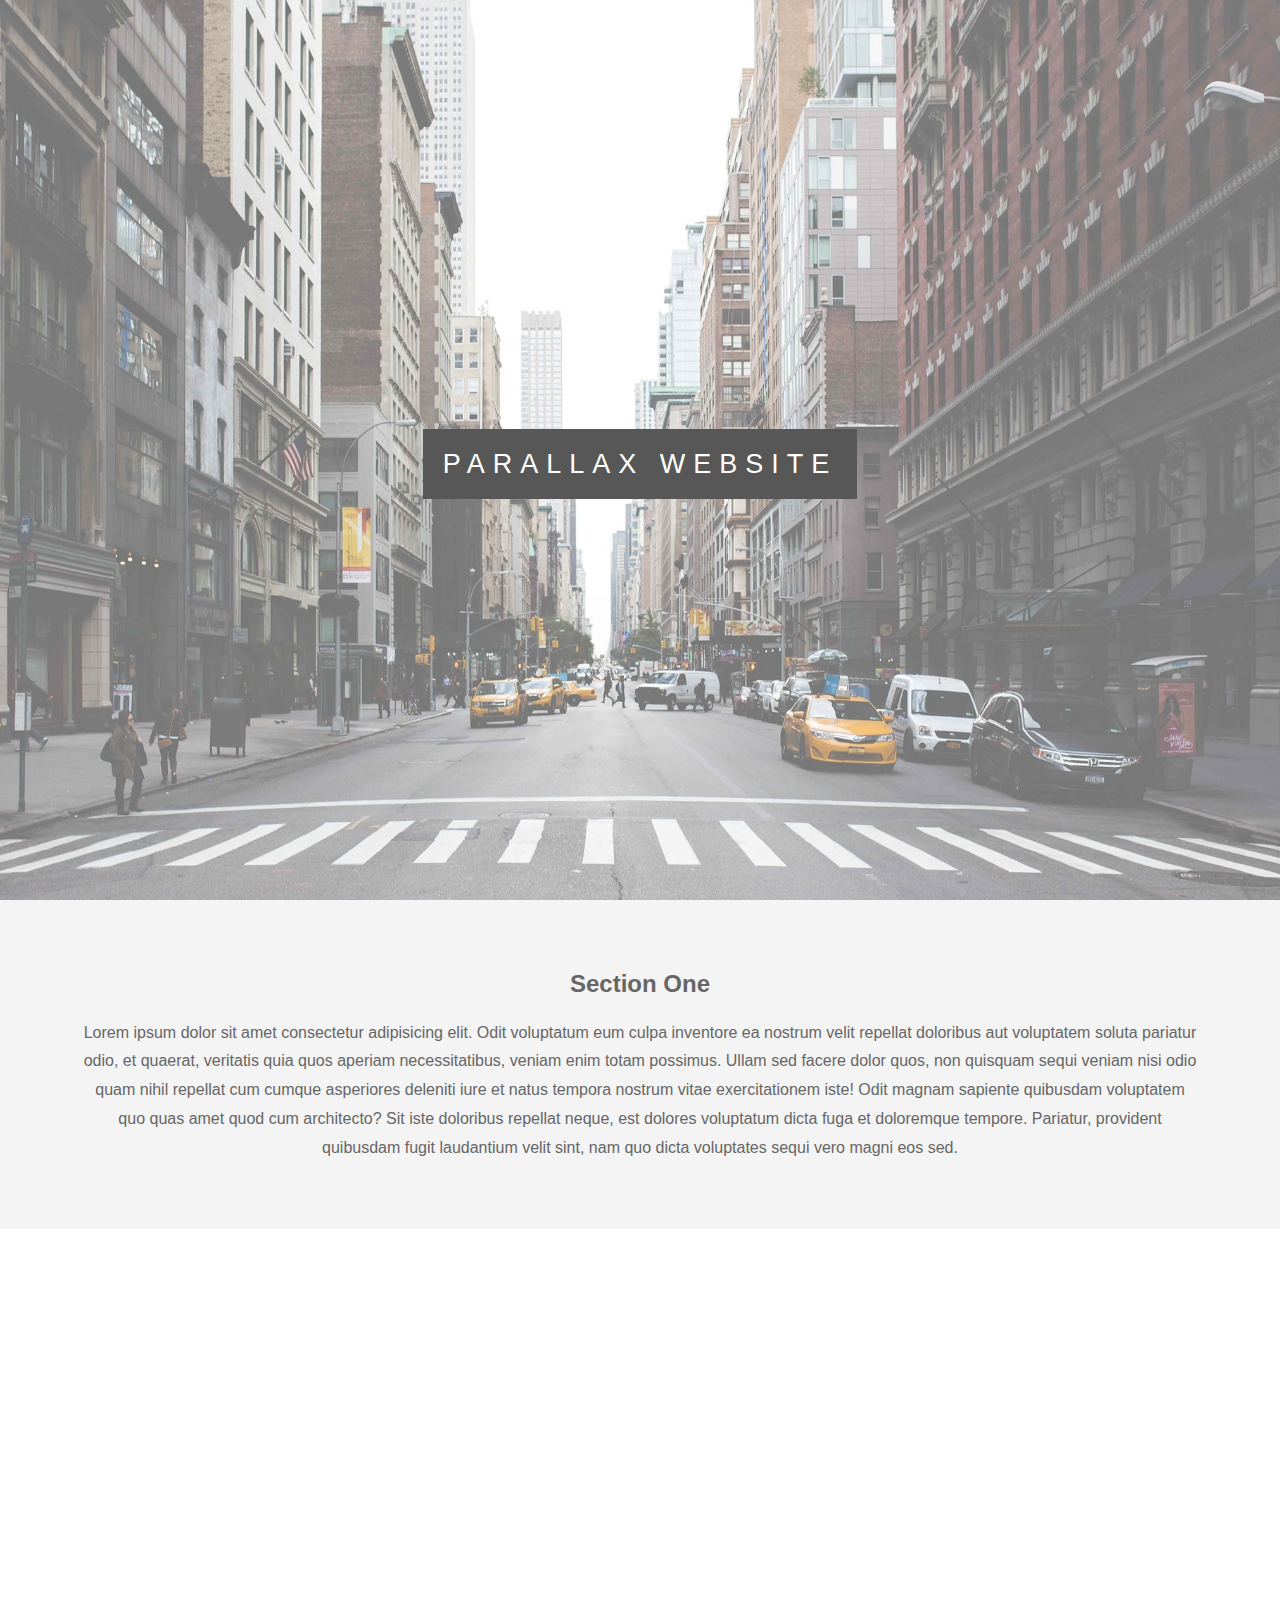
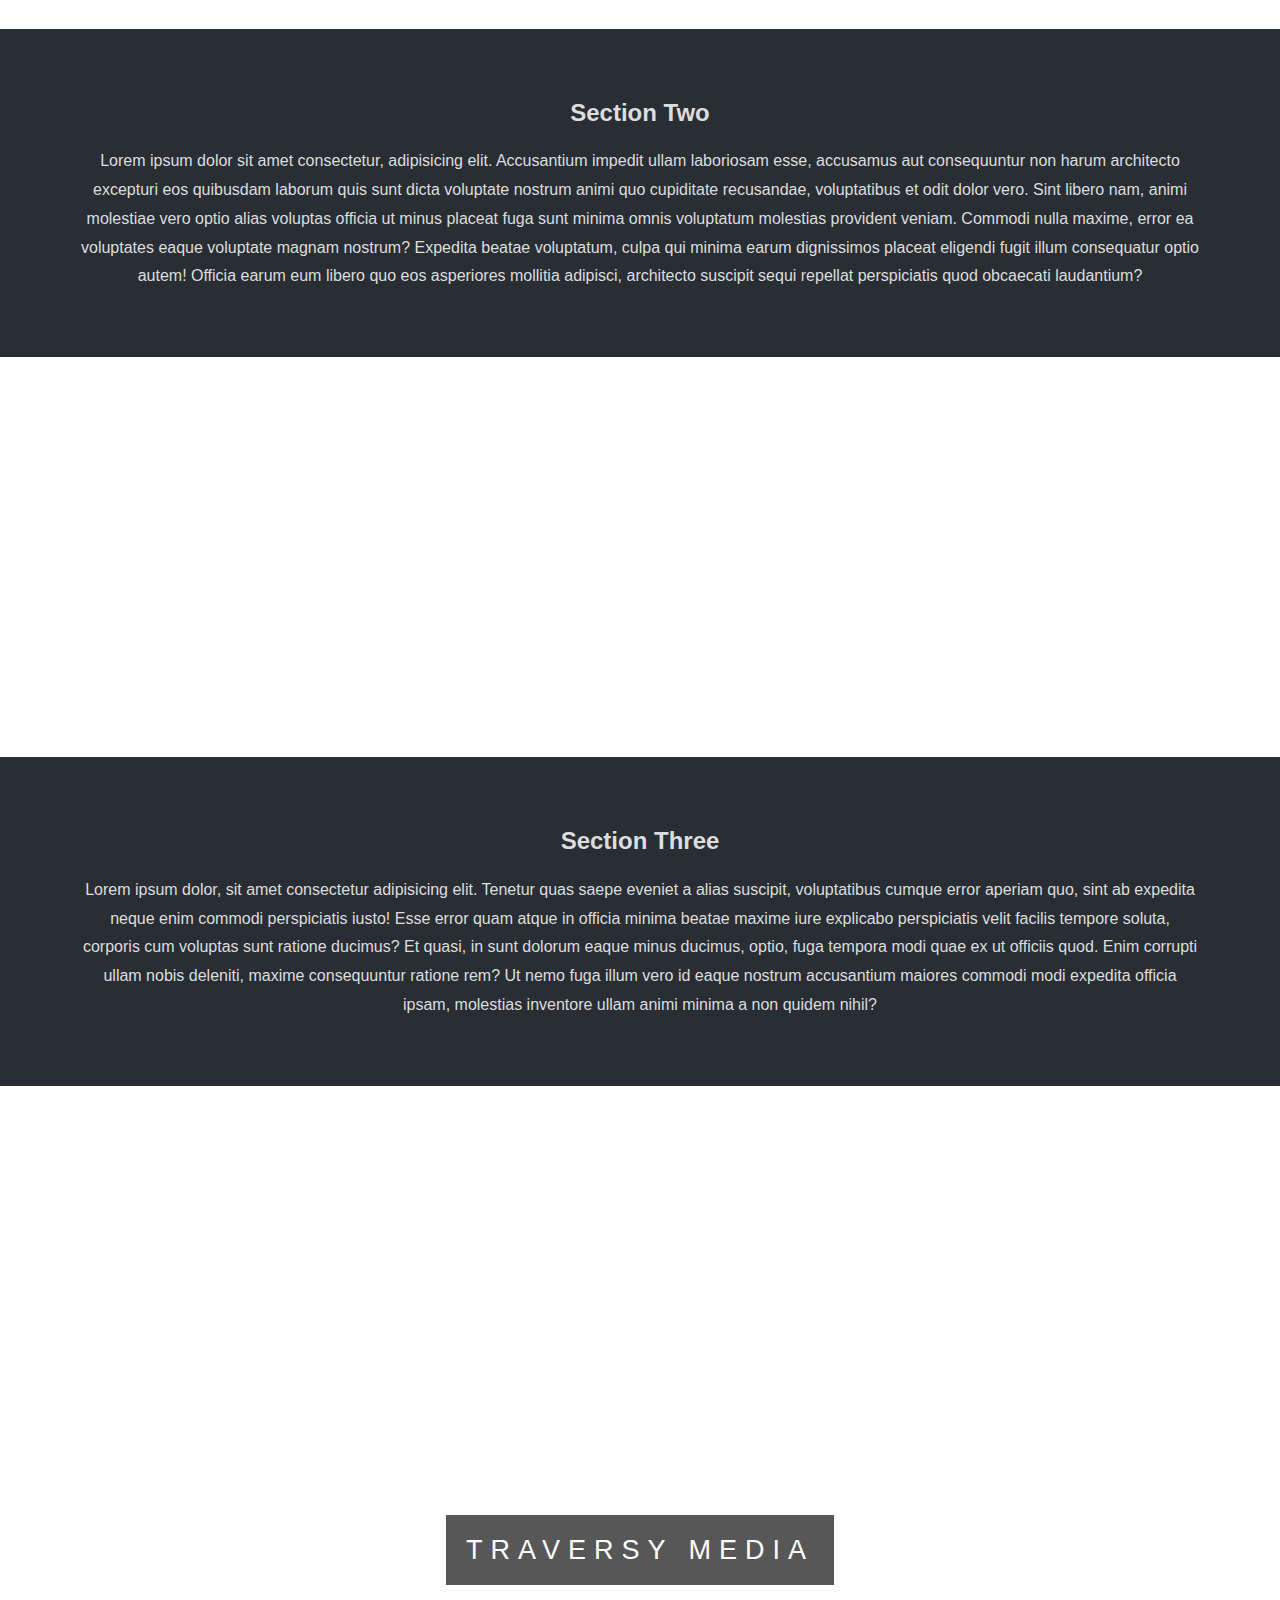
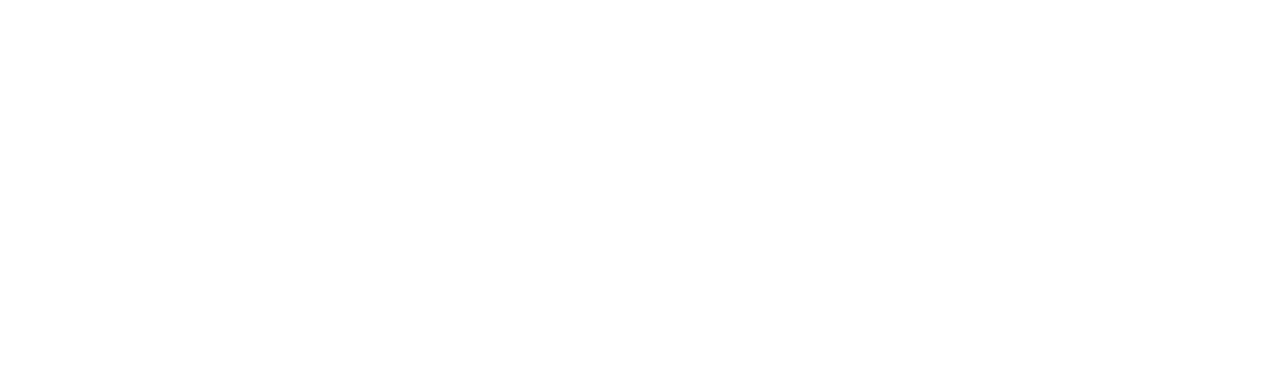
==== PARALLAX WEBSITE/index.html @ e75e3e77 "Parallax Website" ====
<!DOCTYPE html>
<html lang="en">
  <head>
    <meta charset="UTF-8" />
    <meta http-equiv="X-UA-Compatible" content="IE=edge" />
    <meta name="viewport" content="width=device-width, initial-scale=1.0" />
    <link rel="stylesheet" href="./CSS/style.css" />
    <title>PARALLAX WEBSITE</title>
  </head>
  <body>
    <div class="image1">
      <div class="text">
        <span class="border">PARALLAX WEBSITE</span>
      </div>
    </div>

    <section class="section section-light">
      <h2>Section One</h2>
      <p>
        Lorem ipsum dolor sit amet consectetur adipisicing elit. Odit voluptatum
        eum culpa inventore ea nostrum velit repellat doloribus aut voluptatem
        soluta pariatur odio, et quaerat, veritatis quia quos aperiam
        necessitatibus, veniam enim totam possimus. Ullam sed facere dolor quos,
        non quisquam sequi veniam nisi odio quam nihil repellat cum cumque
        asperiores deleniti iure et natus tempora nostrum vitae exercitationem
        iste! Odit magnam sapiente quibusdam voluptatem quo quas amet quod cum
        architecto? Sit iste doloribus repellat neque, est dolores voluptatum
        dicta fuga et doloremque tempore. Pariatur, provident quibusdam fugit
        laudantium velit sint, nam quo dicta voluptates sequi vero magni eos
        sed.
      </p>
    </section>

    <div class="image2">
      <div class="text">
        <span class="border trans"> Image Two Text </span>
      </div>
    </div>

    <section class="section section-dark">
      <h2>Section Two</h2>
      <p>
        Lorem ipsum dolor sit amet consectetur, adipisicing elit. Accusantium
        impedit ullam laboriosam esse, accusamus aut consequuntur non harum
        architecto excepturi eos quibusdam laborum quis sunt dicta voluptate
        nostrum animi quo cupiditate recusandae, voluptatibus et odit dolor
        vero. Sint libero nam, animi molestiae vero optio alias voluptas officia
        ut minus placeat fuga sunt minima omnis voluptatum molestias provident
        veniam. Commodi nulla maxime, error ea voluptates eaque voluptate magnam
        nostrum? Expedita beatae voluptatum, culpa qui minima earum dignissimos
        placeat eligendi fugit illum consequatur optio autem! Officia earum eum
        libero quo eos asperiores mollitia adipisci, architecto suscipit sequi
        repellat perspiciatis quod obcaecati laudantium?
      </p>
    </section>

    <div class="image3">
      <div class="text">
        <span class="border trans"> Image Three Text </span>
      </div>
    </div>

    <section class="section section-dark">
      <h2>Section Three</h2>
      <p>
        Lorem ipsum dolor, sit amet consectetur adipisicing elit. Tenetur quas
        saepe eveniet a alias suscipit, voluptatibus cumque error aperiam quo,
        sint ab expedita neque enim commodi perspiciatis iusto! Esse error quam
        atque in officia minima beatae maxime iure explicabo perspiciatis velit
        facilis tempore soluta, corporis cum voluptas sunt ratione ducimus? Et
        quasi, in sunt dolorum eaque minus ducimus, optio, fuga tempora modi
        quae ex ut officiis quod. Enim corrupti ullam nobis deleniti, maxime
        consequuntur ratione rem? Ut nemo fuga illum vero id eaque nostrum
        accusantium maiores commodi modi expedita officia ipsam, molestias
        inventore ullam animi minima a non quidem nihil?
      </p>
    </section>

    <div class="image1">
      <div class="text">
        <span class="border"> Traversy Media </span>
      </div>
    </div>
  </body>
</html>
---- PARALLAX WEBSITE/CSS/style.css ----
body,
html {
  height: 100%;
  margin: 0;
  font-size: 16px;
  font-family: "Lato", sans-serif;
  font-weight: 400;
  line-height: 1.8em;
  color: #666;
}

.image1,
.image2,
.image3 {
  position: relative;
  opacity: 0.7;
  background-position: center;
  background-size: cover;
  background-repeat: no-repeat;
  background-attachment: fixed;
}

.image1 {
  background-image: url(../image/image1.jpg);
  min-height: 100%;
}

.image2 {
  background-image: url(../image/image2.jpg);
  min-height: 400px;
}

.image3 {
  background-image: url(../image/image3.jpg);
  min-height: 400px;
}

.section {
  text-align: center;
  padding: 50px 80px;
}

.section-light {
  background-color: #f4f4f4;
  color: #666;
}

.section-dark {
  background-color: #282e34;
  color: #ddd;
}

.text {
  position: absolute;
  top: 50%;
  width: 100%;
  text-align: center;
  color: #000;
  font-size: 27px;
  letter-spacing: 8px;
  text-transform: uppercase;
}

.text .border {
  background-color: #111;
  color: #fff;
  padding: 20px;
}

.text .border.trans {
  background-color: transparent;
}
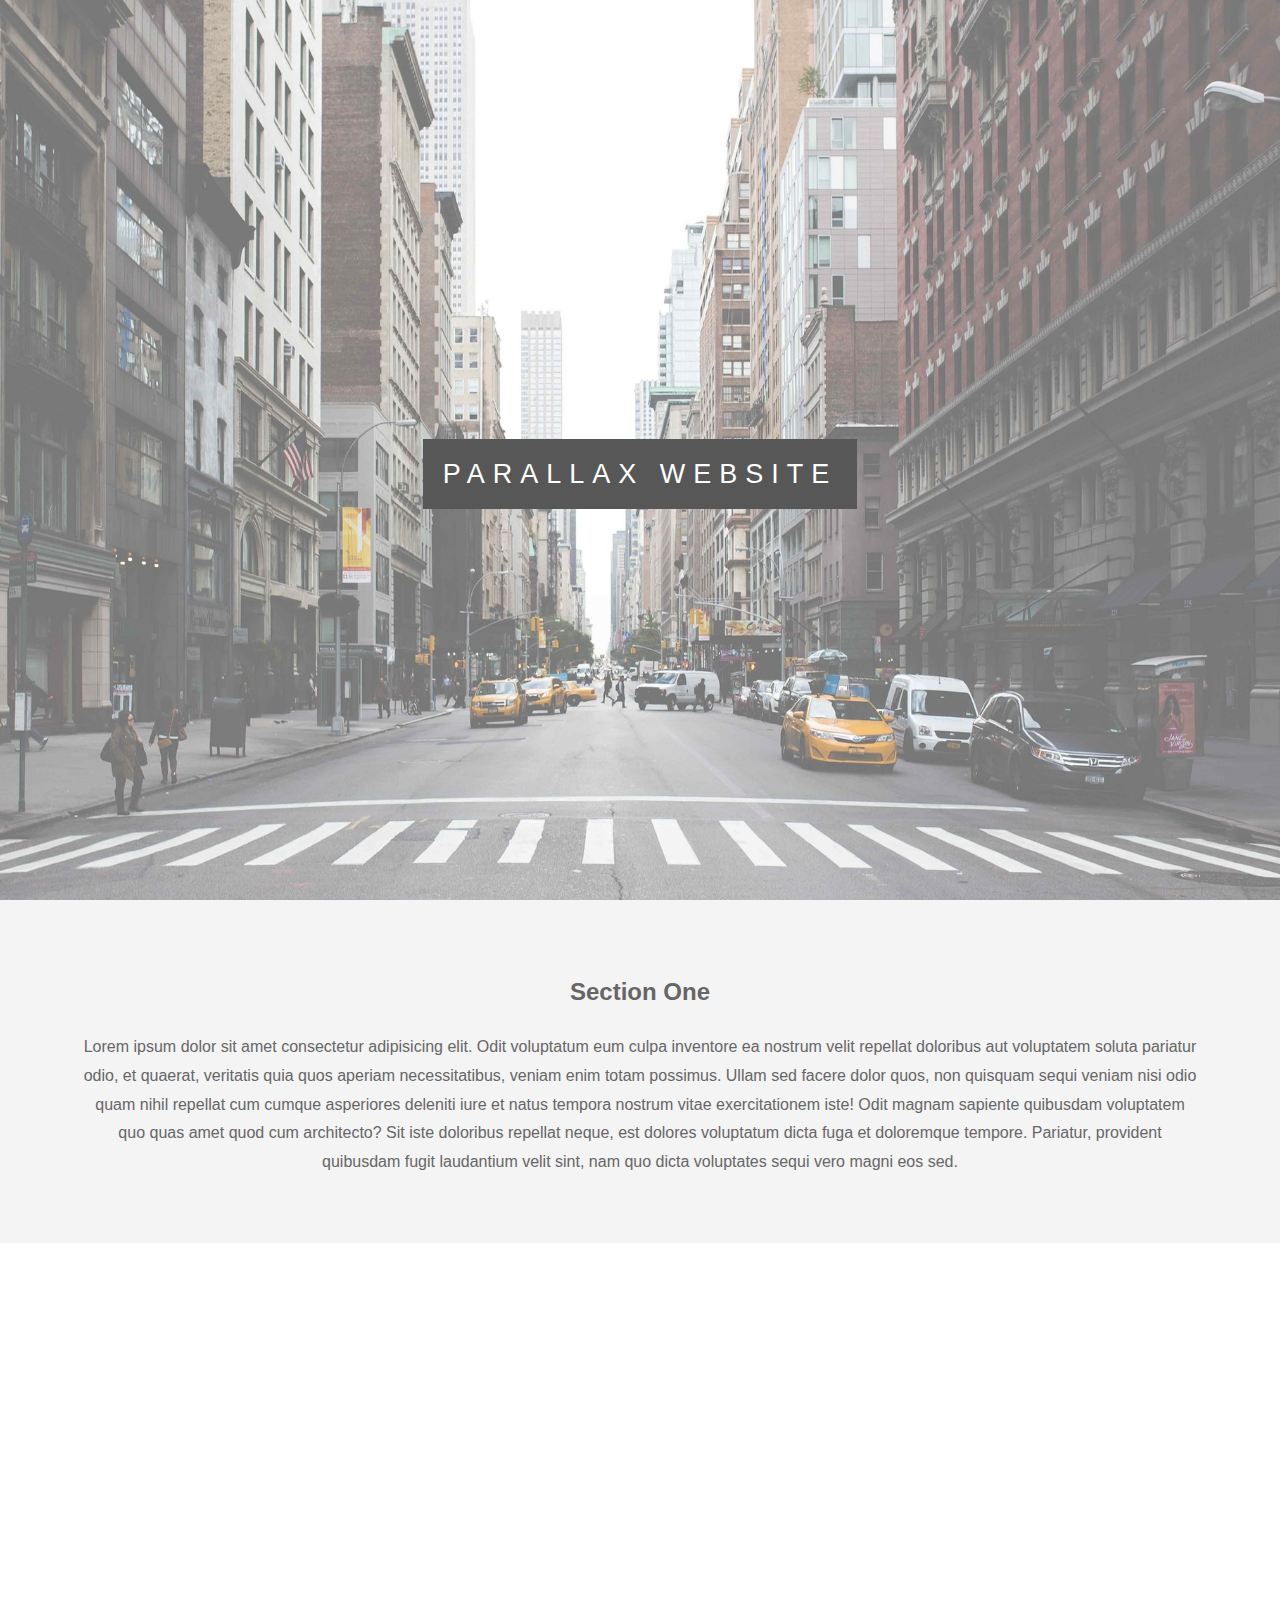
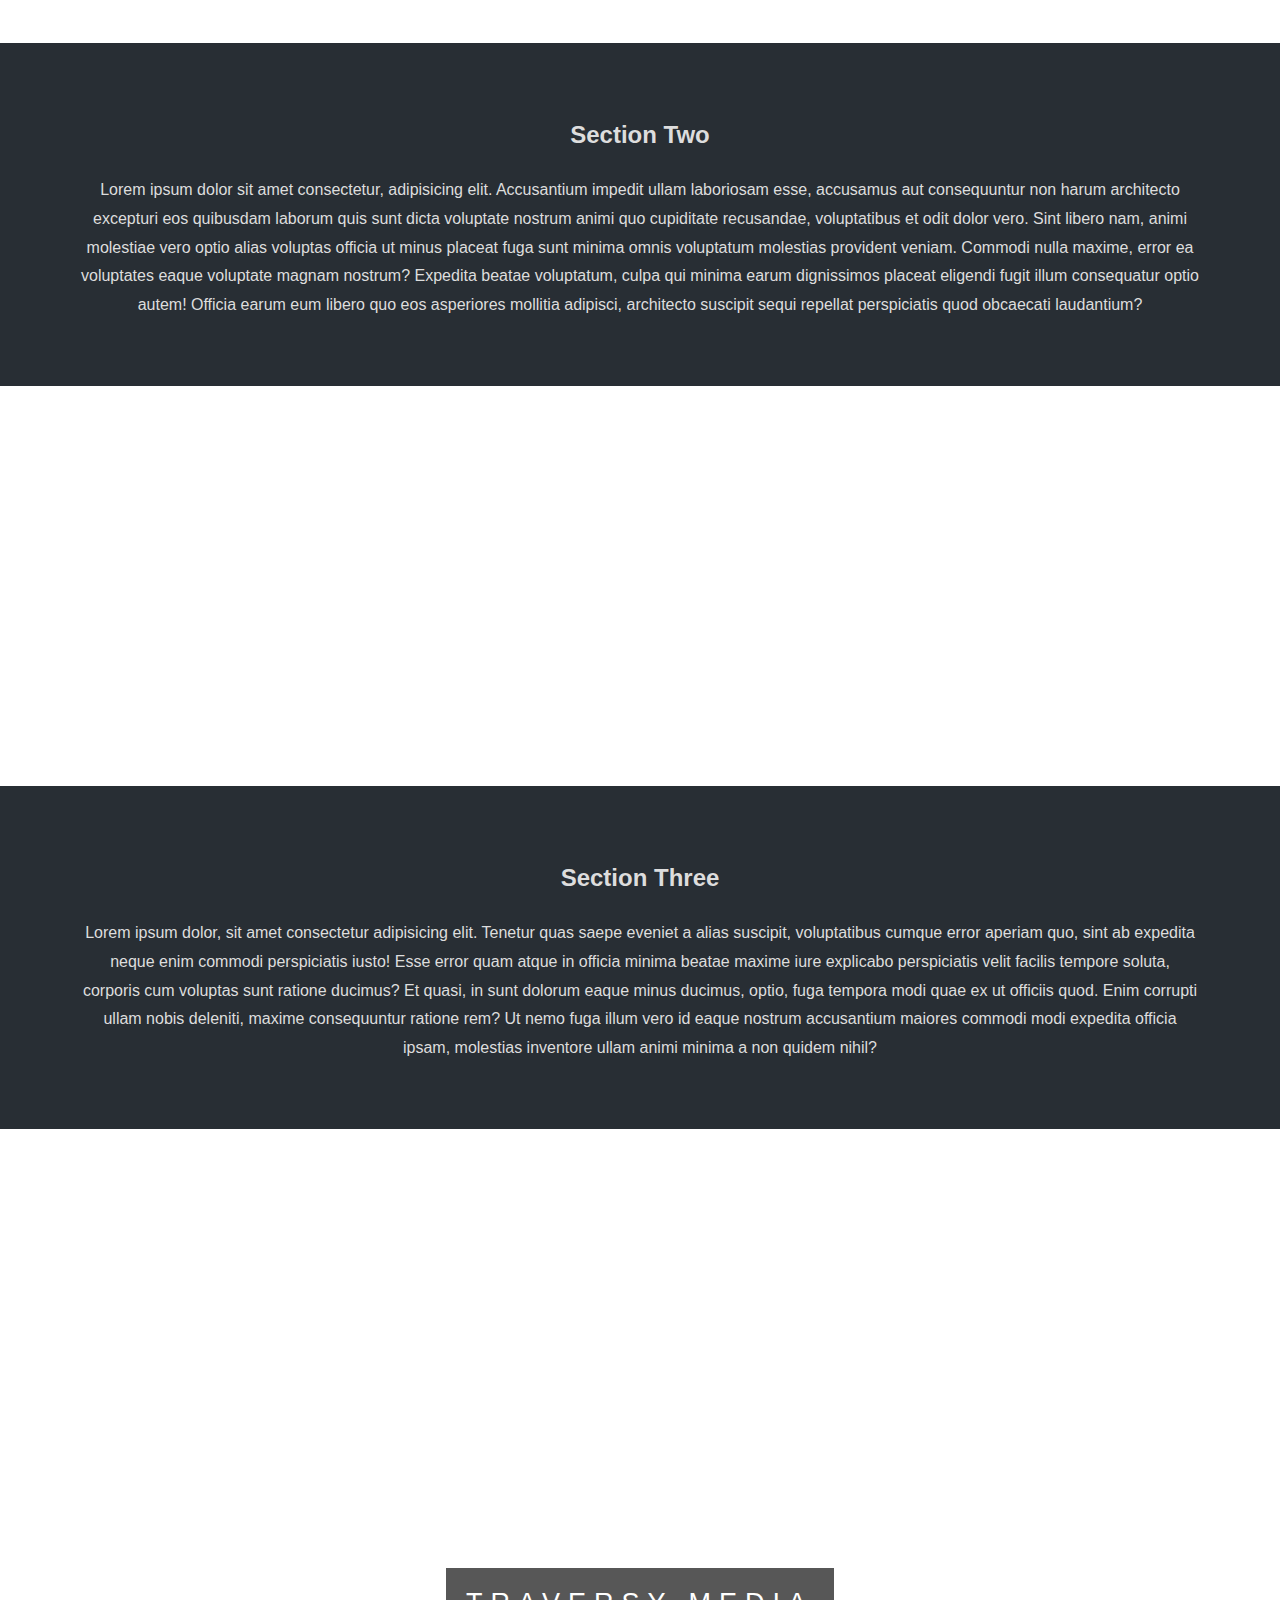
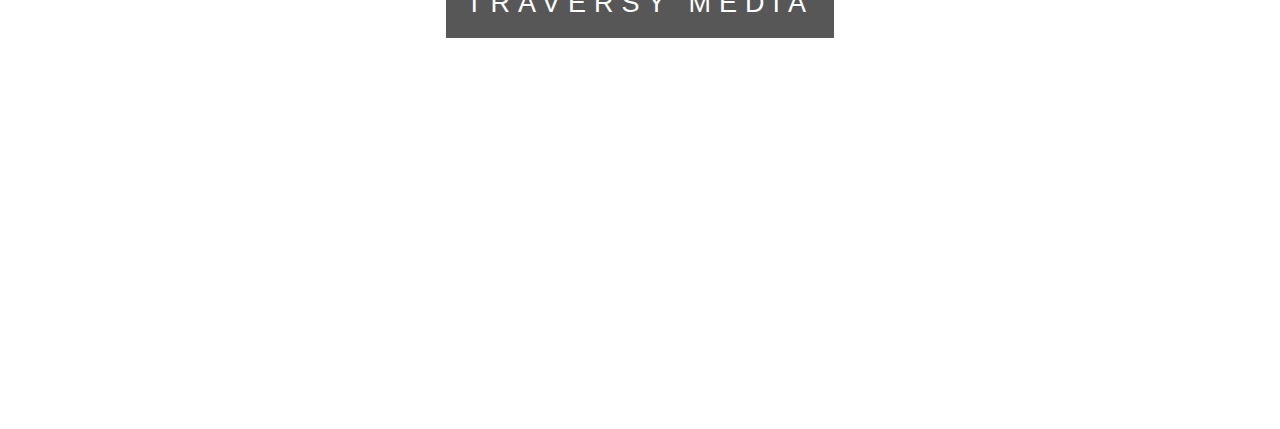
==== commit ff0090b7: "Parallax Website" ====
--- a/PARALLAX WEBSITE/index.html
+++ b/PARALLAX WEBSITE/index.html
@@ -14,7 +14,7 @@
       </div>
     </div>
 
-    <section class="section section-light">
+    <section class="section-first section-light">
       <h2>Section One</h2>
       <p>
         Lorem ipsum dolor sit amet consectetur adipisicing elit. Odit voluptatum
@@ -37,7 +37,7 @@
       </div>
     </div>
 
-    <section class="section section-dark">
+    <section class="section-first section-dark">
       <h2>Section Two</h2>
       <p>
         Lorem ipsum dolor sit amet consectetur, adipisicing elit. Accusantium
@@ -60,7 +60,7 @@
       </div>
     </div>
 
-    <section class="section section-dark">
+    <section class="section-first section-dark">
       <h2>Section Three</h2>
       <p>
         Lorem ipsum dolor, sit amet consectetur adipisicing elit. Tenetur quas
--- a/PARALLAX WEBSITE/CSS/style.css
+++ b/PARALLAX WEBSITE/CSS/style.css
@@ -5,7 +5,7 @@
   font-size: 16px;
   font-family: "Lato", sans-serif;
   font-weight: 400;
-  line-height: 1.8em;
+  line-height: 1.8;
   color: #666;
 }
 
@@ -35,7 +35,7 @@
   min-height: 400px;
 }
 
-.section {
+.section-first {
   text-align: center;
   padding: 50px 80px;
 }
